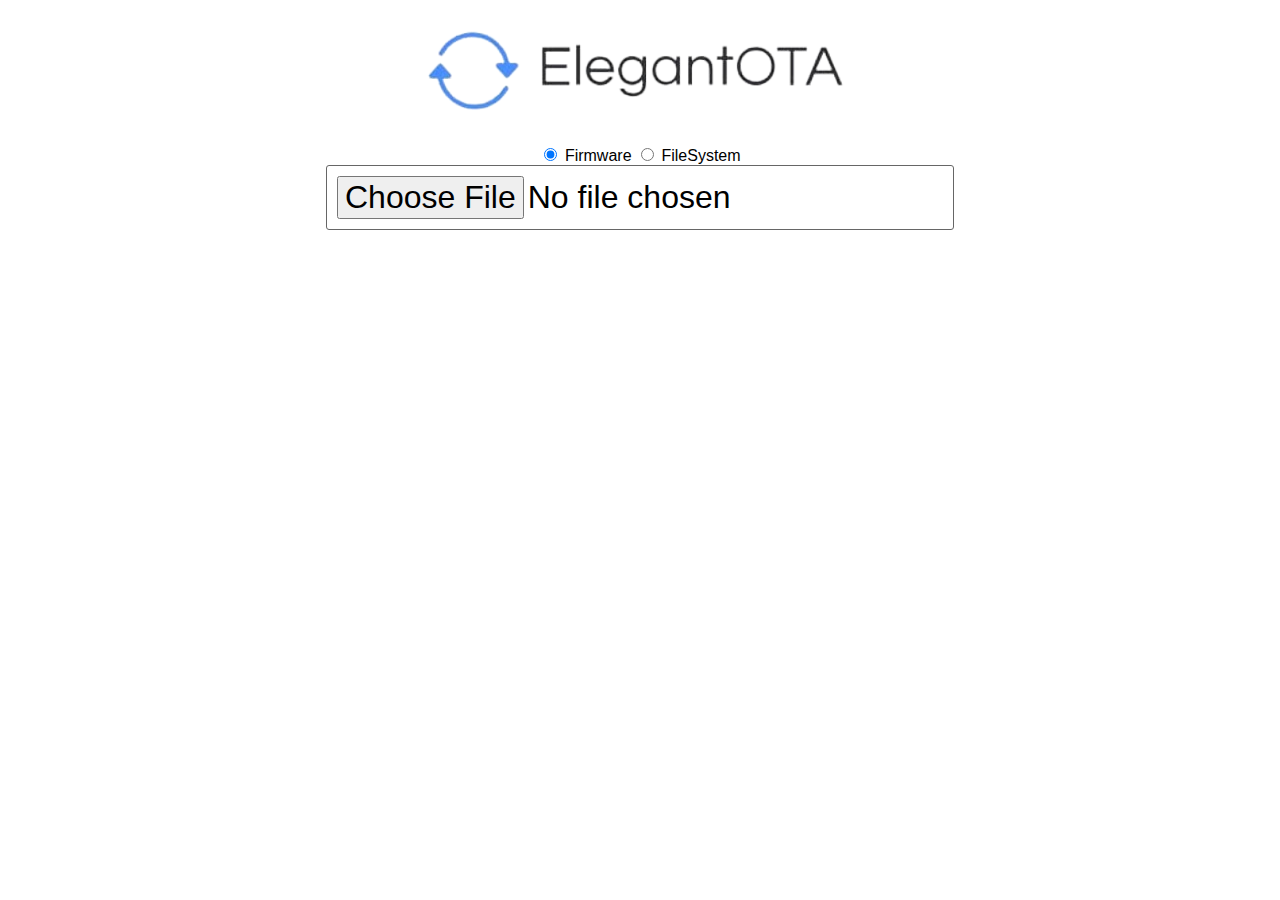
==== fileupload.html @ 469691b8 "Changed" ====
<!DOCTYPE html>
<html>

<head>
    <title>Browse File</title>
    <link rel="stylesheet" href="style.css">
</head>

<body>
    <div class="container">
        <img src="fileupload.png" alt="ElegentaOTA" class="fileupload">
        <form action="#">
            <input class="check" type="radio" id="option1" name="options" value="option1" checked>
            <label for="option1">Firmware</label>
            <input class="check" type="radio" id="option2" name="options" value="option2">
            <label for="option2">FileSystem</label><br>
            <input type="file" name="file" id="file">
        </form>
    </div>
</body>

</html>
---- style.css ----
body {
    padding: 0;
    margin: 0;
    font-family: Arial, Helvetica, sans-serif;
}

:root {
    --theme-color: #D0D5DB;
}

h1 {
    margin-left: 10px;
}

nav {
    background-color: var(--theme-color);
    width: 100%;
    margin: 0%;
    padding: 14px;
    margin-bottom: 20px;

    img {
        max-width: 200px;
        margin: 0%;
    }
}

section {
    margin: 60px 40px;

    span {
        font-size: 14px;
    }
}

.fileupload{
    margin: 10px auto;
}

.container{
    text-align: center;
}

.check{
    font-size: 20px;
}

#file{
    font-size: xx-large;
    border: 1px solid #666;
    padding: 10px;
    border-radius: 3px;
}
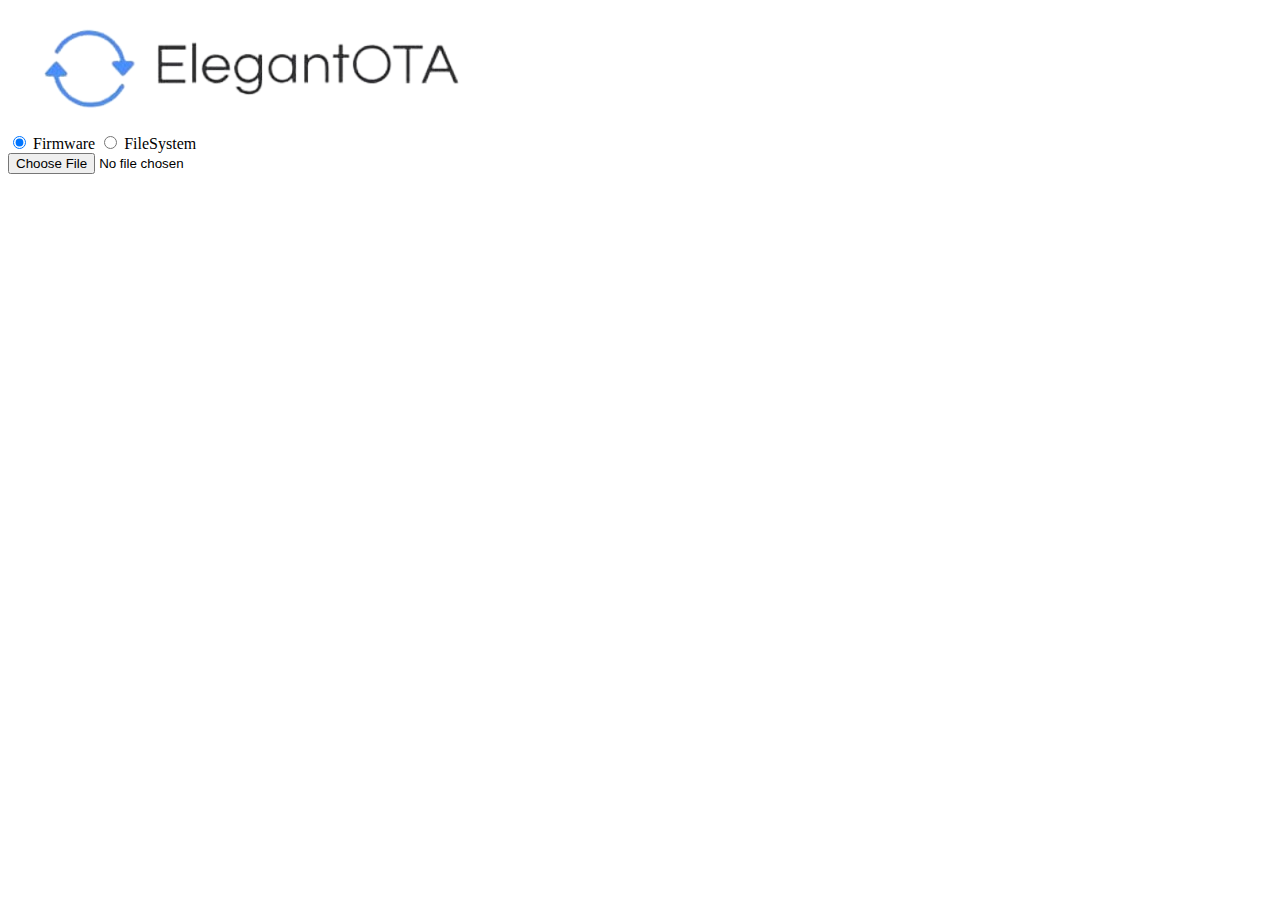
==== commit 8f4b3164: "working" ====
--- a/fileupload.html
+++ b/fileupload.html
@@ -3,12 +3,20 @@
 
 <head>
     <title>Browse File</title>
-    <link rel="stylesheet" href="style.css">
+    <!-- <link rel="stylesheet" href="style.css"> -->
+    <link rel="shortcut icon" href="logo.png" type="image/x-icon">
+    <style>
+        div{
+            align-self: center;
+            margin: auto;
+        }
+    </style>
 </head>
 
 <body>
-    <div class="container">
+    <div>
         <img src="fileupload.png" alt="ElegentaOTA" class="fileupload">
+
         <form action="#">
             <input class="check" type="radio" id="option1" name="options" value="option1" checked>
             <label for="option1">Firmware</label>
--- a/style.css
+++ b/style.css
@@ -1,7 +1,10 @@
-body {
-    padding: 0;
+body,
+html {
+    height: 100%;
     margin: 0;
-    font-family: Arial, Helvetica, sans-serif;
+    display: flex;
+    justify-content: center;
+    align-items: center;
 }
 
 :root {
@@ -33,20 +36,23 @@
     }
 }
 
-.fileupload{
-    margin: 10px auto;
+.container {
+    width: 100%;
+    max-width: 700px;
+    padding: 20px;
+    text-align: left;
+    /* Align content to the left */
 }
 
-.container{
-    text-align: center;
-}
 
-.check{
+.check {
     font-size: 20px;
 }
 
-#file{
-    font-size: xx-large;
+#file {
+    width: fit-content;
+    font-size: x-large;
+    max-width: 400px;
     border: 1px solid #666;
     padding: 10px;
     border-radius: 3px;
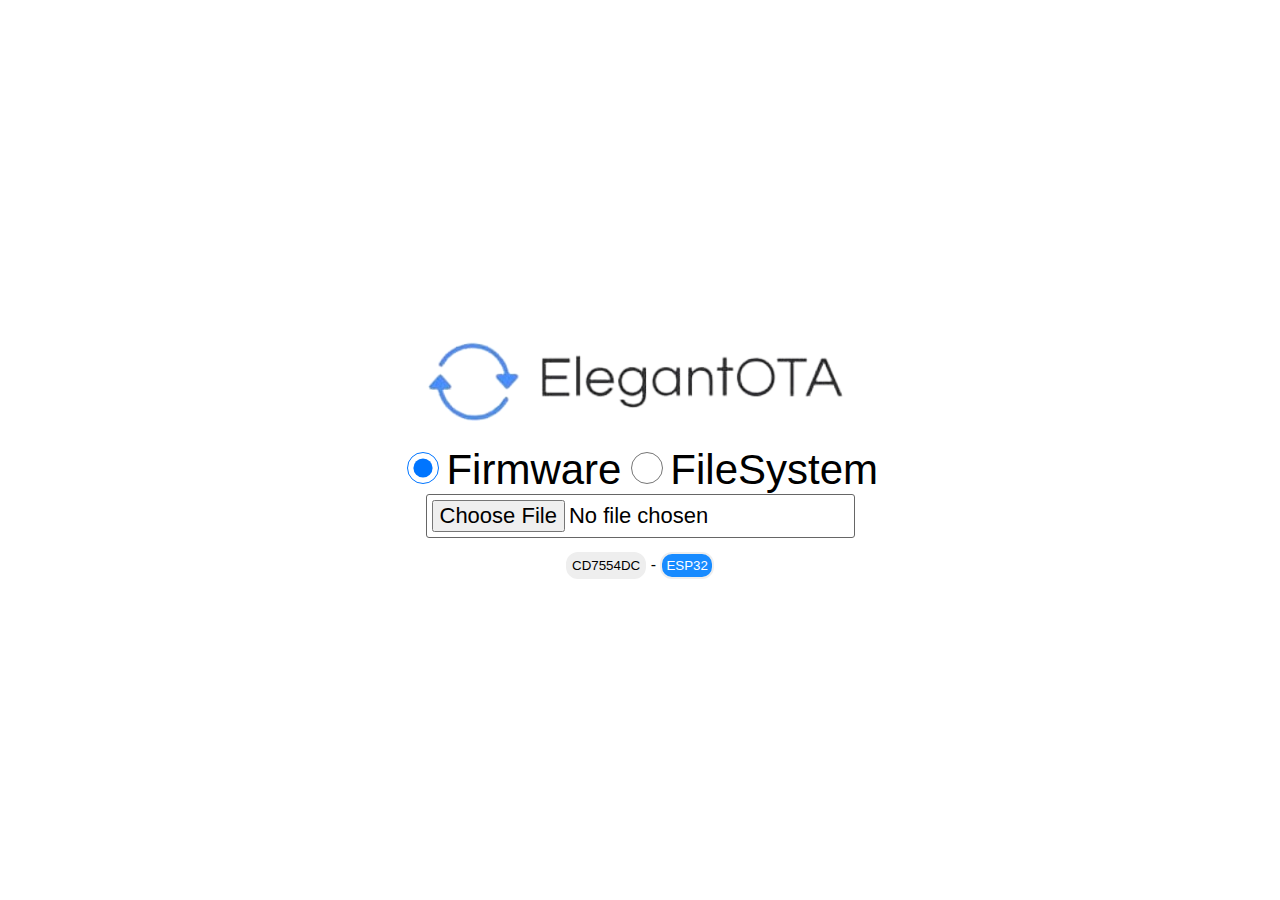
==== commit 1cc6d35c: "changes" ====
--- a/fileupload.html
+++ b/fileupload.html
@@ -6,9 +6,51 @@
     <!-- <link rel="stylesheet" href="style.css"> -->
     <link rel="shortcut icon" href="logo.png" type="image/x-icon">
     <style>
-        div{
-            align-self: center;
+        body {
+            display: flex;
+            font-family: 'Segoe UI', Tahoma, Geneva, Verdana, sans-serif;
+            justify-content: center;
+            align-items: center;
+            height: 100vh;
+            margin: 0;
+        }
+
+        div {
+            text-align: center;
             margin: auto;
+        }
+
+        input[type="file"] {
+            padding: 5px;
+            border: 1px solid #666;
+            border-radius: 3px;
+            font-size: 22px;
+        }
+
+        input[type="radio"] {
+            width: 32px;
+            height: 32px;
+        }
+
+        input[type="radio"]:checked {
+            color: blue;
+        }
+
+        label {
+            font-size: 42px;
+        }
+
+        .radio {
+            margin-top: 14px;
+            padding: 4px;
+            border: 2px solid #eee;
+            border-radius: 12px;
+            background-color: #eee;
+        }
+
+        .active {
+            color: white;
+            background-color: rgb(24, 139, 255);
         }
     </style>
 </head>
@@ -24,7 +66,19 @@
             <label for="option2">FileSystem</label><br>
             <input type="file" name="file" id="file">
         </form>
+        <div>
+            <button class="radio" onclick="swapclass()" id="radio">CD7554DC</button> <span> - </span> <button
+                class="radio active" id="radio">ESP32</button>
+        </div>
     </div>
+    <script>
+        console.log()
+        function swapclass() {
+            radio = document.getElementById('radio');
+            console.log(radio.classList);
+        }
+    </script>
+
 </body>
 
 </html>--- a/style.css
+++ b/style.css
@@ -47,13 +47,4 @@
 
 .check {
     font-size: 20px;
-}
-
-#file {
-    width: fit-content;
-    font-size: x-large;
-    max-width: 400px;
-    border: 1px solid #666;
-    padding: 10px;
-    border-radius: 3px;
 }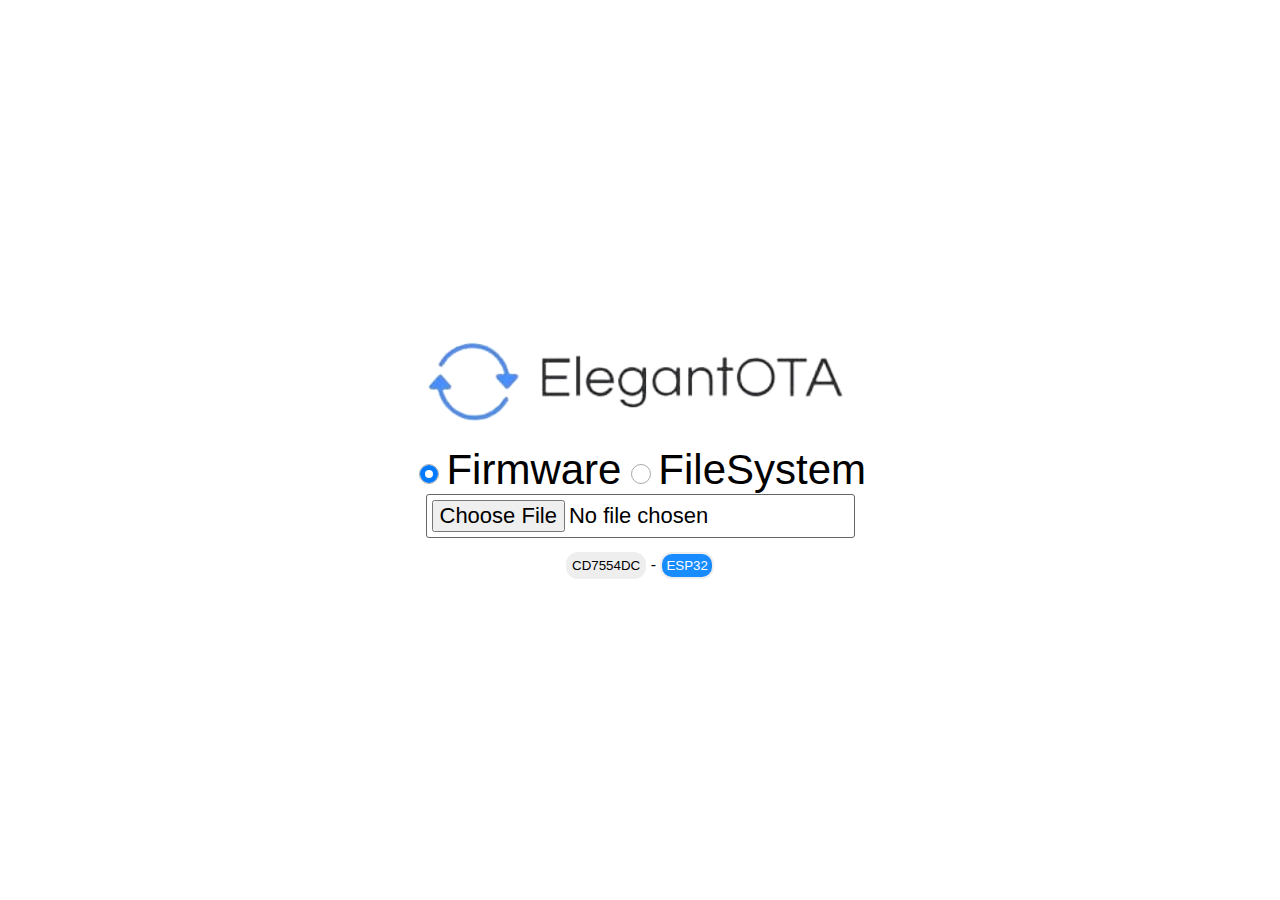
==== commit b3997154: "Update" ====
--- a/fileupload.html
+++ b/fileupload.html
@@ -28,12 +28,36 @@
         }
 
         input[type="radio"] {
-            width: 32px;
-            height: 32px;
+            appearance: none;
+            -webkit-appearance: none;
+            border: #aaa 1px solid;
+            /* Set the size of the custom radio button */
+            width: 20px;
+            height: 20px;
+            /* Create a white circle in the center */
+            border-radius: 50%;
+            /* Blue bold border */
+            /* Center the circle */
+            display: inline-block;
+            position: relative;
         }
 
-        input[type="radio"]:checked {
-            color: blue;
+        /* Style the inner dot when the radio button is checked */
+        input[type="radio"]:checked::before {
+            content: "";
+            margin: 0;
+            width: 8px;
+            /* Adjust the size of the inner dot */
+            height: 8px;
+            border: 5px solid #007bff;
+            /* Adjust the size of the inner dot */
+            background-color: white;
+            /* White color */
+            border-radius: 50%;
+            position: absolute;
+            top: 50%;
+            left: 50%;
+            transform: translate(-50%, -50%);
         }
 
         label {
@@ -67,15 +91,26 @@
             <input type="file" name="file" id="file">
         </form>
         <div>
-            <button class="radio" onclick="swapclass()" id="radio">CD7554DC</button> <span> - </span> <button
-                class="radio active" id="radio">ESP32</button>
+            <button class="radio" onclick="swapclass(this)" id="radio">CD7554DC</button> <span> - </span> <button
+                class="radio active" onclick="swapclass(this)" id="radio">ESP32</button>
         </div>
     </div>
     <script>
-        console.log()
-        function swapclass() {
-            radio = document.getElementById('radio');
-            console.log(radio.classList);
+        function swapclass(clickedButton) {
+            // Get all elements with class 'radio'
+            var buttons = document.querySelectorAll('.radio');
+
+            // Loop through each button
+            buttons.forEach(function (button) {
+                // Check if the button is the clicked button
+                if (button === clickedButton) {
+                    // Add 'active' class to the clicked button
+                    button.classList.add('active');
+                } else {
+                    // Remove 'active' class from other buttons
+                    button.classList.remove('active');
+                }
+            });
         }
     </script>
 
--- a/style.css
+++ b/style.css
@@ -2,9 +2,6 @@
 html {
     height: 100%;
     margin: 0;
-    display: flex;
-    justify-content: center;
-    align-items: center;
 }
 
 :root {
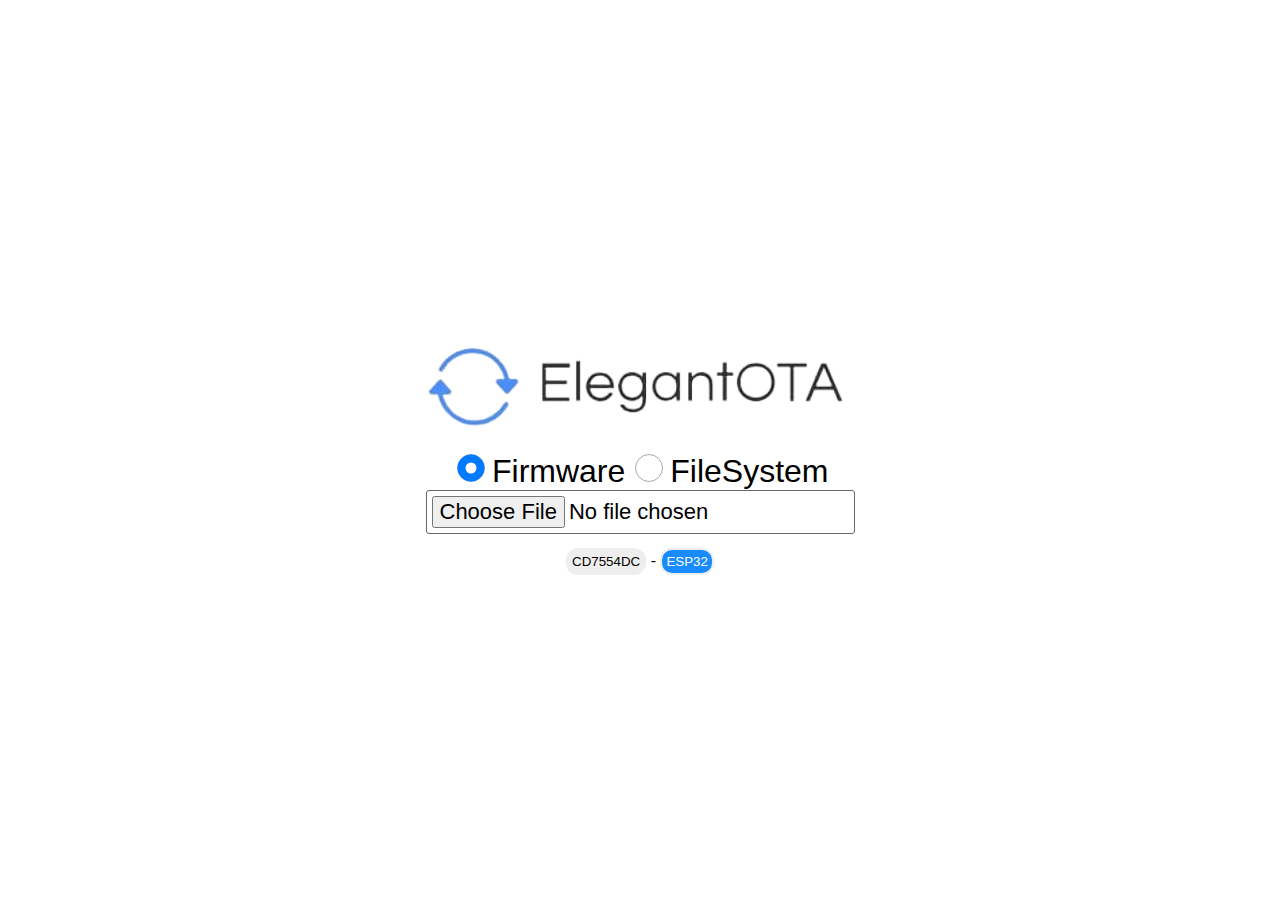
==== commit c4d15d85: "Working" ====
--- a/fileupload.html
+++ b/fileupload.html
@@ -8,7 +8,7 @@
     <style>
         body {
             display: flex;
-            font-family: 'Segoe UI', Tahoma, Geneva, Verdana, sans-serif;
+            font-family: Arial, Helvetica, sans-serif;
             justify-content: center;
             align-items: center;
             height: 100vh;
@@ -32,8 +32,8 @@
             -webkit-appearance: none;
             border: #aaa 1px solid;
             /* Set the size of the custom radio button */
-            width: 20px;
-            height: 20px;
+            width: 28px;
+            height: 28px;
             /* Create a white circle in the center */
             border-radius: 50%;
             /* Blue bold border */
@@ -46,10 +46,10 @@
         input[type="radio"]:checked::before {
             content: "";
             margin: 0;
-            width: 8px;
+            width: 11px;
             /* Adjust the size of the inner dot */
-            height: 8px;
-            border: 5px solid #007bff;
+            height: 11px;
+            border: 8px solid #007bff;
             /* Adjust the size of the inner dot */
             background-color: white;
             /* White color */
@@ -61,7 +61,7 @@
         }
 
         label {
-            font-size: 42px;
+            font-size: 32px;
         }
 
         .radio {
